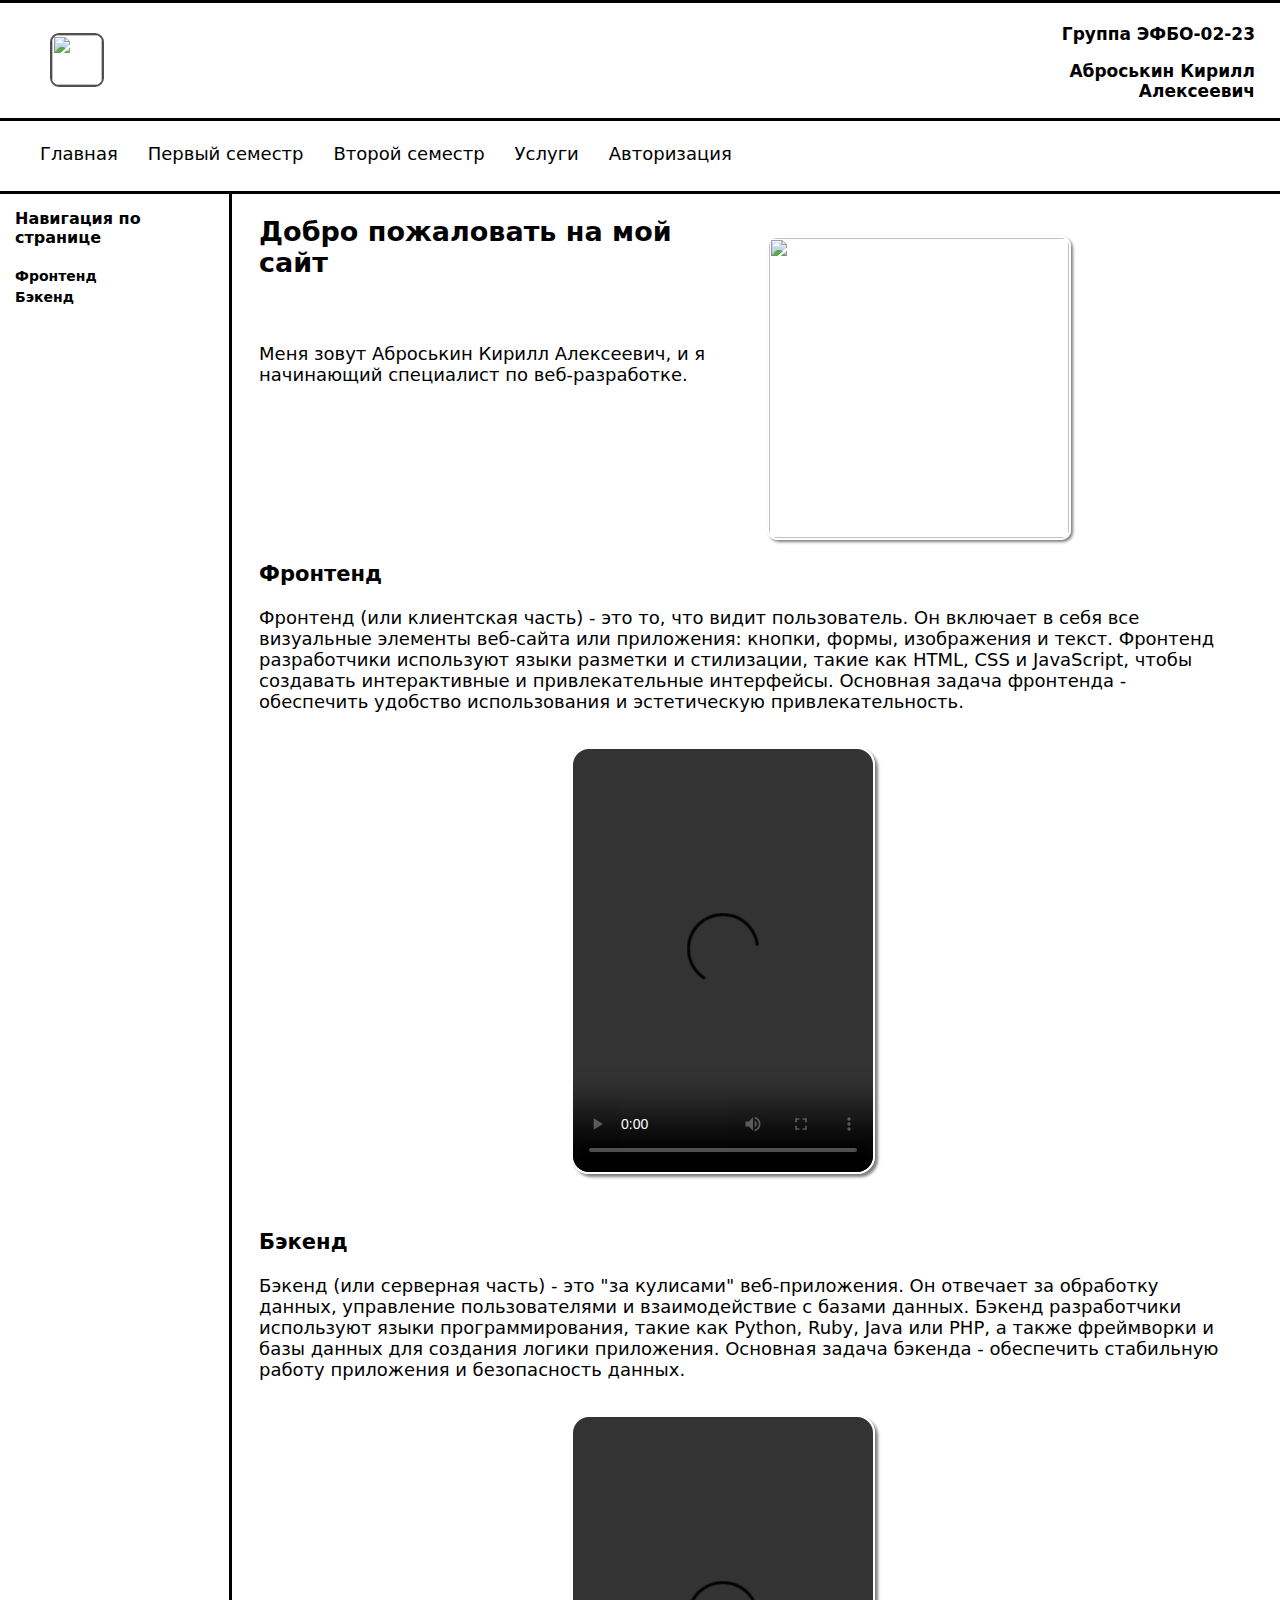
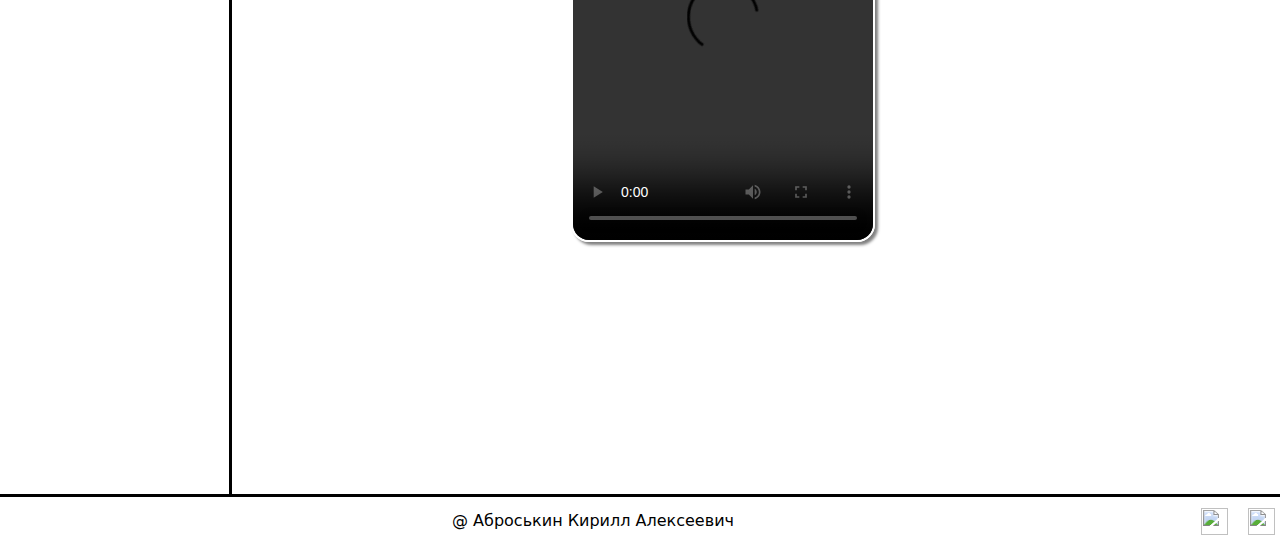
==== index.html @ 1a869c55 "Update and rename prak1.html to index.html" ====
<!DOCTYPE html>
<html lang="en">
<head>
    <style>
        a {
         text-decoration: none; 
        }
       </style>
    <meta charset="UTF-8">
    <meta name="viewport" content="width=device-width, initial-scale=1.0">
    <title>Мой сайт</title>
    <link rel="stylesheet" type="text/css" href="adaptive_styles.css" />
</head>
<body>
    <header>
        <div class="top-header">
            <div class="container1">
                <a href="prak1.html" class="logoHref"><img src="logo.jpg" class="logo-image"></a>
            </div>
            <div class="container2">
                <p>Гpyппa ЭФБО-02-23</p>
                <p>Аброськин Кирилл Алексеевич</p>
            </div>
        </div>
        
        <div class="container3">
                <a href="#" class="animation">Главная</a>
                <a href="prak1(3).html" class="animation">Первый семестр</a>
                <a href="prak1(4).html" class="animation">Второй семестр</a>
                <a href="prak1(2).html" class="animation">Услуги</a>
                <a href="#" class="animation">Авторизация</a>
        </div>
    </header>

    <main>
        <nav>
            <div class = "navigation1">
                <div class = "navigationText">
                <a class="a_nav">Навигация по странице</a><br>
                <a href="#frontend" class="animation2">Фронтенд</a>
                <a href="#backend" class="animation2">Бэкенд</a>
                </div>
            </div>
        </nav>

        <div class = "mainText">

            <div class = "profile">

                <div class = "profileText">
                    <h2>Добро пожаловать на мой сайт</h2><br><br>
                    Меня зовут Аброськин Кирилл Алексеевич, и я начинающий специалист по веб-разработке.
                </div>
                <img src="profilepic.png" class = "profilePic">

            </div>

            <h3 id="frontend">Фронтенд</h3>
            Фронтенд (или клиентская часть) - это то, что видит пользователь. Он включает в себя все визуальные элементы веб-сайта или приложения: кнопки, формы, изображения и текст. Фронтенд разработчики используют языки разметки и стилизации, такие как HTML, CSS и JavaScript, чтобы создавать интерактивные и привлекательные интерфейсы. Основная задача фронтенда - обеспечить удобство использования и эстетическую привлекательность.<br>
            <video class="video1" width="300" height="423" controls> <source src="video1.mp4" type="video/mp4"> </video>
            <h3 id="backend">Бэкенд</h3>
            Бэкенд (или серверная часть) - это "за кулисами" веб-приложения. Он отвечает за обработку данных, управление пользователями и взаимодействие с базами данных. Бэкенд разработчики используют языки программирования, такие как Python, Ruby, Java или PHP, а также фреймворки и базы данных для создания логики приложения. Основная задача бэкенда - обеспечить стабильную работу приложения и безопасность данных.<br>
            <video class="video2" width="300" height="423" controls> <source src="video2.mp4" type="video/mp4"> </video>
        </div>
    </main>

    <footer>
        <div class = "name">
            @ Аброськин Кирилл Алексеевич
        </div>
        <div class = "nnpictures">
            <div class = "telegram"> <a href = "#"><img src="telegram.png" height = "27px" width = "27px"></a> </div>
            <div class = "vk"> <a href = "#"><img src="vk.png" height = "27px" width = "27px"></a> </div>
        </div>
    </footer>

</body>
</html>
---- adaptive_styles.css ----
body {
    font-family: system-ui;
    width: 100%;
    font-size: 16px;
    height: 100%;
    margin: 0;
}

header {
    width: 100%;
}

.top-header{
    display: flex;
    border-top: 3px solid rgb(0, 0, 0);
    height: auto;
    background-image: url('fon_header.jpg');
}

.container1 {
    justify-content: left;
    height: 100px;
    width: 100%;
    align-items: center;
    padding: 0 20px;
    margin-top: 10px;
}

.container2 {
    font-family: system-ui;
    justify-content: right;
    align-items: center;
    text-align: right;
    margin: 4px 25px 0px 130px;
    width: 400px;
    font-size: 17px;
    font-weight: 800;
}

.container3 {
    font-size: 19px;
    justify-content: left;
    height: 70px;
    display: flex;
    align-items: center;
    border-top: 3px solid rgb(0, 0, 0);
    border-bottom: 3px solid rgb(0, 0, 0);
    padding: 0 20px;
}

.logo-image {
    width: 50px;
    height: 50px;
    margin-left: 15px;
    margin-top: 20px;
    border-radius: 9px;
    border: 2px solid rgb(79, 79, 79);
}
.logoHref {
    width: 30px;
}

a {
    color:black;
    display: block;
    margin: 0px 5px 5px 15px;
  }

.a_nav {
    cursor: default;
    font-size: 16px;
}

.animation {
    position: relative;
    text-decoration: none;
    color: black;
    font-size: 18px; 
    padding: 5px;
    transition: color 0.3s;
}
.animation::after {
    content: '';
    position: absolute;
    width: 0;
    height: 2px;
    background-color: rgb(74, 80, 0);
    bottom: 0;
    left: 0;
    transition: width 0.3s ease;
}
.animation:hover::after {
    width: 100%;
}

.animation2:hover {
    transform:scaleX(1.025);
}

nav {
    width: 80%;
    min-width: 120px;
    max-width: 250px;
}

.navigation1 {
    font-weight: 700;
    font-size: 14px;
    width: 100%;
    height: 1900px;
    border-right: 3px solid rgb(0, 0, 0);
    background-image: url('fon_nav.jpg');
    background-size: cover;
}
.navigation2 {
    font-weight: 700;
    font-size: 14px;
    width: 100%;
    height: 1200px;
    border-right: 3px solid rgb(0, 0, 0);
    background-image: url('fon_nav.jpg');
    background-size: cover;
}
.navigation3 {
    font-weight: 700;
    font-size: 14px;
    width: 100%;
    height: 2700px;
    border-right: 3px solid rgb(0, 0, 0);
    background-image: url('fon_nav.jpg');
    background-size: cover;
}


.navigationText {
    padding-top: 15px;
}

main {
    display: flex;
}

.mainText {
    font-size: 18px;
    margin-left: 30px;
    margin-right: 45px;
}

.profile {
    display: flex;
}

.profileText {
    height: auto;
    width: 50%;
}
.profilePic {
    width: 300px;
    height: 300px;
    margin-left: 20px;
    margin-top: 42px;
    border-radius: 10px;
    border: 2px solid rgb(255, 255, 255);
    box-shadow: 2px 2px 3px rgba(0, 0, 0, 0.5);
}

footer {
    border-top: 3px solid black;
    display: flex;
    align-items: center;
    height: auto;
}

.name {
    margin-left: auto;
    width: auto;
    min-width: 250px;
}
.nnpictures {
    margin-top: 11px;
    display: flex;
    margin-left: auto;
}
.telegram {
    border-radius: 9px;
}

.uslugi {
    width: 100%;
    display: grid;
    grid-template-columns: 1fr 1fr 1fr;
}
.usluga1 {
    height: 100%; 
    width: 80%;
    border: 3px solid black;
    border-radius: 3px 3px 6px 6px;
    margin: 10px 30px 0px 0px;
    box-shadow: 4px 3px 4px rgba(0, 0, 0, 0.5);
    overflow: hidden;
}
.uslugaText {
    font-size: 23px;
    margin: 6px 0px 0px 30px;
}
.usluga_pic {
    width: 100%;
    height: 1%;
    object-fit: cover;
    border-bottom: 2px solid black;
}
.zakazButton {
    font-family: cursive;
    font-size: 16px;
    margin: 6px 0px 0px 30px;
    width: 90px;
    height: 27px;
    border: 2px solid black;
    box-shadow: 1px 1px 3px rgba(0, 0, 0, 0.5);
    cursor: pointer;
    background-color: transparent;
    color: black;
    transition: background-color 0.3s, color 0.3s, box-shadow 0.3s, transform 0.3s;
}
.zakazButton:hover {
    box-shadow: 2px 2px 6px rgba(0, 0, 0, 0.7);
    transform: scale(1.01);
    background-color: rgb(255, 250, 216);
}
.zakazButton:active {
    box-shadow: 1px 1px 4px rgba(0, 0, 0, 0.3);
    transform: scale(0.95);
}

.different_text {
    font-family:'Gill Sans', 'Gill Sans MT', Calibri, 'Trebuchet MS', sans-serif;
    font-size: 21px;
}

.modal {
    position: fixed;
    inset: 0;
    background-color: rgba(0, 0, 0, 0.5);
    display: flex;
    cursor: pointer;
    padding: 30px;
    overflow-y: auto;
    display: none;
  }

  .modal__main {
    position: relative;
    max-width: 450px;
    background-color: rgb(255, 255, 255);
    margin: auto;
    color: #000;
    border-radius: 16px;
    padding: 30px;
    cursor: default;
    border: 3px solid rgb(39, 38, 38);
  }

  .modal__title {
    margin-bottom: 30px;
  }

  .modal__close {
    background-color: transparent;
    border: none;
    cursor: pointer;
    font-size: 22px;
    position: absolute;
    top: 10px;
    right: 10px;
  }

.modal__form {
    margin-top: 30px;
    display: block;
}

.form {
    display: flex;
    justify-content: space-between;
    margin-bottom: 10px;
}

input {
    width: 71%;
    font-family: cursive;
    border: 2px solid black;
}
select {
    margin-right: 49.5%;
    width: 23%;
    font-family: cursive;
    border: 2px solid black;
    cursor: pointer;
}
.date {
    width: 22%;
    margin-right: 49.5%;
    cursor: pointer;
}
textarea {
    width: 71%;
    height: 70px;
    margin-left: 4%;
    border: 2px solid black;
    font-family: cursive;
}
.regCheckbox {
    width: 15px;
    cursor: pointer;
}
.submit {
    background-color: transparent;
    width: 50%;
    margin-left: 25%;
    cursor: pointer;
}

video {
    margin: 35px 30px 30px 32%;
    border-radius: 18px;
    box-shadow: 3px 3px 3px rgba(0, 0, 0, 0.5);
    border: 2px solid rgb(255, 255, 255);
}

table {
    text-align: left;
    border: 3px solid black;
    border-collapse: collapse;
}
.table-container {
    overflow-x: auto;
    min-width: 300px;
}
th {
    background-color: #d0d0d0;
    padding: 5px;
}
td {
    padding: 5px;
}
.tr1 {
    background-color: #ededed;
}
.tr1:hover{
    color: rgba(201, 194, 145, 0.904);
}
.tr2:hover{
    color: rgb(201, 194, 145);
}
.attendCheckbox {
    width: 15px;
    accent-color: rgb(185, 185, 185);
}

iframe {
    border: 3px solid black;
}

.pdf_container {
    border: 3px solid black;
    width: 80%;
    height: auto;
    aspect-ratio: 3 / 4;
    position: relative;
    margin-top: 45px;
}
.pdf_title {
    position: absolute;
    top: -19px;
    left: 10px;
    background-color: rgb(255, 255, 255);
    padding: 0px 8px 4px 8px;
    font-size: 18px;
    font-weight: 700;
    border: 3px solid black;
}
.pdf_frame {
    width: 100%;
    height: 100%;
    border: none;
}


@media (min-width: 768px) and (max-width: 1000px) {
    body {
        font-family: system-ui;
        width: 100%;
        font-size: 16px;
        height: 100%;
        margin: 0;
    }
    
    header {
        width: 100%;
    }
    
    .top-header{
        display: flex;
        border-top: 3px solid rgb(0, 0, 0);
        height: auto;
        background-image: url('fon_header.jpg');
        width: 100%
    }
    
    .container1 {
        justify-content: left;
        height: 100px;
        width: 100%;
        align-items: center;
        padding: 0 20px;
        margin-top: 10px;
    }
    
    .container2 {
        font-family: system-ui;
        justify-content: right;
        align-items: center;
        text-align: right;
        margin: 4px 25px 0px 130px;
        width: 400px;
        font-size: 17px;
        font-weight: 800;
    }
    
    .container3 {
        font-size: 19px;
        justify-content: left;
        height: 70px;
        display: flex;
        align-items: center;
        border-top: 3px solid rgb(0, 0, 0);
        border-bottom: 3px solid rgb(0, 0, 0);
        padding: 0 20px;
    }
    
    .logo-image {
        width: 50px;
        height: 50px;
        margin-left: 15px;
        margin-top: 20px;
        border-radius: 9px;
        border: 2px solid rgb(79, 79, 79);
    }
    .logoHref {
        width: 30px;
    }
    
    a {
        color:black;
        display: block;
        margin: 0px 5px 5px 15px;
      }
    
    .a_nav {
        cursor: default;
        font-size: 16px;
    }
    
    .animation {
        position: relative;
        text-decoration: none;
        color: black;
        font-size: 18px; 
        padding: 5px;
        transition: color 0.3s;
    }
    .animation::after {
        content: '';
        position: absolute;
        width: 0;
        height: 2px;
        background-color: rgb(74, 80, 0);
        bottom: 0;
        left: 0;
        transition: width 0.3s ease;
    }
    .animation:hover::after {
        width: 100%;
    }
    
    .animation2:hover {
        transform:scaleX(1.025);
    }
    
    nav {
        width: 50%;
        min-width: 120px;
        max-width: 250px;
    }
    
    .navigation1 {
        font-weight: 700;
        font-size: 14px;
        width: 100%;
        height: 1700px;
        border-right: 3px solid rgb(0, 0, 0);
        background-image: url('fon_nav.jpg');
        background-size: cover;
    }
    .navigation2 {
        font-weight: 700;
        font-size: 14px;
        width: 100%;
        height: 1700px;
        border-right: 3px solid rgb(0, 0, 0);
        background-image: url('fon_nav.jpg');
        background-size: cover;
    }
    .navigation3 {
        font-weight: 700;
        font-size: 14px;
        width: 100%;
        height: 2700px;
        border-right: 3px solid rgb(0, 0, 0);
        background-image: url('fon_nav.jpg');
        background-size: cover;
    }
    
    
    .navigationText {
        padding-top: 15px;
    }
    
    main {
        display: flex;
    }
    
    .mainText {
        font-size: 18px;
        margin-left: 30px;
        margin-right: 45px;
    }
    
    .profile {
        display: flex;
    }
    
    .profileText {
        height: auto;
        width: 50%;
    }
    .profilePic {
        width: 220px;
        height: 220px;
        margin-left: 20px;
        margin-top: 42px;
        border-radius: 10px;
        border: 2px solid rgb(255, 255, 255);
        box-shadow: 2px 2px 3px rgba(0, 0, 0, 0.5);
    }
    
    footer {
        border-top: 3px solid black;
        display: flex;
        align-items: center;
        height: auto;
    }
    
    .name {
        margin-left: auto;
        width: auto;
        min-width: 250px;
    }
    .nnpictures {
        margin-top: 11px;
        display: flex;
        margin-left: auto;
    }
    .telegram {
        border-radius: 9px;
    }
    
    .uslugi {
        width: 100%;
        display: grid;
        grid-template-columns: 1fr 1fr;
        row-gap: 20px;
    }
    
    .uslugi > :nth-child(3) {
        justify-self: center;
        margin-left: 87.5%;
    }
    
    .usluga1 {
        height: 100%; 
        width: 80%;
        border: 3px solid black;
        border-radius: 3px 3px 6px 6px;
        margin: 10px 30px 0px 0px;
        box-shadow: 4px 3px 4px rgba(0, 0, 0, 0.5);
        overflow: hidden;
    }
    .uslugaText {
        font-size: 23px;
        margin: 6px 0px 0px 30px;
    }
    .usluga_pic {
        width: 100%;
        height: 1%;
        object-fit: cover;
        border-bottom: 2px solid black;
    }
    .zakazButton {
        font-family: cursive;
        font-size: 16px;
        margin: 6px 0px 0px 30px;
        width: 90px;
        height: 27px;
        border: 2px solid black;
        box-shadow: 1px 1px 3px rgba(0, 0, 0, 0.5);
        cursor: pointer;
        background-color: transparent;
        color: black;
        transition: background-color 0.3s, color 0.3s, box-shadow 0.3s, transform 0.3s;
    }
    .zakazButton:hover {
        box-shadow: 2px 2px 6px rgba(0, 0, 0, 0.7);
        transform: scale(1.01);
        background-color: rgb(255, 250, 216);
    }
    .zakazButton:active {
        box-shadow: 1px 1px 4px rgba(0, 0, 0, 0.3);
        transform: scale(0.95);
    }
    
    .different_text {
        font-family:'Gill Sans', 'Gill Sans MT', Calibri, 'Trebuchet MS', sans-serif;
        font-size: 21px;
    }
    
    .modal {
        position: fixed;
        inset: 0;
        background-color: rgba(0, 0, 0, 0.5);
        display: flex;
        cursor: pointer;
        padding: 30px;
        overflow-y: auto;
        display: none;
      }
    
      .modal__main {
        position: relative;
        max-width: 450px;
        background-color: rgb(255, 255, 255);
        margin: auto;
        color: #000;
        border-radius: 16px;
        padding: 30px;
        cursor: default;
        border: 3px solid rgb(39, 38, 38);
      }
    
      .modal__title {
        margin-bottom: 30px;
      }
    
      .modal__close {
        background-color: transparent;
        border: none;
        cursor: pointer;
        font-size: 22px;
        position: absolute;
        top: 10px;
        right: 10px;
      }
    
    .modal__form {
        margin-top: 30px;
        display: block;
    }
    
    .form {
        display: flex;
        justify-content: space-between;
        margin-bottom: 10px;
    }
    
    input {
        width: 71%;
        font-family: cursive;
        border: 2px solid black;
    }
    select {
        margin-right: 49.5%;
        width: 23%;
        font-family: cursive;
        border: 2px solid black;
        cursor: pointer;
    }
    .date {
        width: 22%;
        margin-right: 49.5%;
        cursor: pointer;
    }
    textarea {
        width: 71%;
        height: 70px;
        margin-left: 4%;
        border: 2px solid black;
        font-family: cursive;
    }
    .regCheckbox {
        width: 15px;
        cursor: pointer;
    }
    .submit {
        background-color: transparent;
        width: 50%;
        margin-left: 25%;
        cursor: pointer;
    }
    
    video {
        margin: 35px 30px 30px 32%;
        border-radius: 18px;
        box-shadow: 3px 3px 3px rgba(0, 0, 0, 0.5);
        border: 2px solid rgb(255, 255, 255);
    }
    
    table {
        text-align: left;
        border: 3px solid black;
        border-collapse: collapse;
        width: 700px;
        height: 400px;
    }
    .table-container {
        overflow-x: auto;
    }
    th {
        background-color: #d0d0d0;
        padding: 5px;
    }
    td {
        padding: 5px;
    }
    .tr1 {
        background-color: #ededed;
    }
    .tr1:hover{
        color: rgba(201, 194, 145, 0.904);
    }
    .tr2:hover{
        color: rgb(201, 194, 145);
    }
    .attendCheckbox {
        width: 15px;
        accent-color: rgb(185, 185, 185);
    }

    
    iframe {
        border: 3px solid black;
        border-radius: 2px;
        width: 75%;
        aspect-ratio: 7 / 3;
    }
    
    .pdf_container {
        border: 3px solid black;
        width: 75%;
        height: auto;
        aspect-ratio: 3 / 4;
        position: relative;
        margin-top: 45px;
    }
    .pdf_title {
        position: absolute;
        top: -19px;
        left: 10px;
        background-color: rgb(255, 255, 255);
        padding: 0px 8px 4px 8px;
        font-size: 18px;
        font-weight: 700;
        border: 3px solid black;
    }
    .pdf_frame {
        width: 100%;
        height: 100%;
        border: none;
    }
}

@media (max-width: 767px) {
    main {
        display: flex;
        flex-direction: column;
    }
    /* Сбоку контейнер перемещается вниз */
    nav {
        position: static; /* Навигация будет в потоке документа */
        width: 100%; /* Занимает всю ширину экрана */
        max-width: 1000px;
        height: auto; /* Высота будет зависеть от контента */
        background-image: none; /* Убираем фоновое изображение */
        border-bottom: 3px solid rgb(0, 0, 0);
        align-items: center;
    }

    .navigation1 {
        height: auto; /* Высота будет зависеть от контента */
        border-right: none; /* Убираем правую границу */
        background-image: none; /* Убираем фоновое изображение */
        width: 100%;
    }
    .navigation2 {
        height: auto; /* Высота будет зависеть от контента */
        border-right: none; /* Убираем правую границу */
        background-image: none; /* Убираем фоновое изображение */
        width: 100%;
    }
    .navigation3 {
        height: auto; /* Высота будет зависеть от контента */
        border-right: none; /* Убираем правую границу */
        background-image: none; /* Убираем фоновое изображение */
        width: 100%;
    }

    .navigationText {
        text-align: center;
        margin-bottom: 15px;
    }
    
    /* Добавляем отступ между container3 и nav */
    .container3 {
        font-size: 19px;
        justify-content: flex-start; /* Можно использовать flex-start, чтобы выровнять элементы сверху */
        height: auto; /* Автоматическая высота для вертикального меню */
        display: flex;
        flex-direction: column; /* Меняем направление на вертикальное */
        align-items: flex-start; /* Выравнивание элементов по левому краю */
        border-top: 3px solid rgb(0, 0, 0);
        border-bottom: 3px solid rgb(0, 0, 0);
        padding: 20px 0; /* Меняем отступы для вертикального размещения */
        align-items: center;
    }

    .profilePic {
        width: 140px;
        height: 140px;
    }

    .video1 {
        margin: 5% 3% 3% 5%;
        border-radius: 18px;
        box-shadow: 3px 3px 3px rgba(0, 0, 0, 0.5);
        border: 2px solid rgb(255, 255, 255);
    }
    .video2 {
        margin: 5% 5% 3% 5%;
        border-radius: 18px;
        box-shadow: 3px 3px 3px rgba(0, 0, 0, 0.5);
        border: 2px solid rgb(255, 255, 255);
    }

    .mainText {
        margin: 0px 15px 0px 15px;
    }

    .uslugi {
        width: 100%;
        display: grid;
        grid-template-columns: 1fr;
        row-gap: 20px;
        margin: 0;
    }
    .usluga1 {
        margin-left: 10%;
    }

    .different_text {
        margin-bottom: 20px;
    }

    .form {
        display: flex;
        flex-direction: column;
        justify-content: space-between;
        margin-bottom: 10px;
    }
    textarea {
        margin-left: 0;
    }
    
    table {
        text-align: left;
        border: 3px solid black;
        border-collapse: collapse;
        min-width: 1000px;
        width: 100%;
    }
    .table-container {
        overflow-x: auto;
    }

    iframe {
        border: 3px solid black;
        border-radius: 2px;
        width: 75%;
        height: 40%;
    }
    .pdf_container {
        border: 3px solid black;
        width: 75%;
        height: auto;
        position: relative;
        margin-top: 45px;
        margin-bottom: 20px;
    }
}
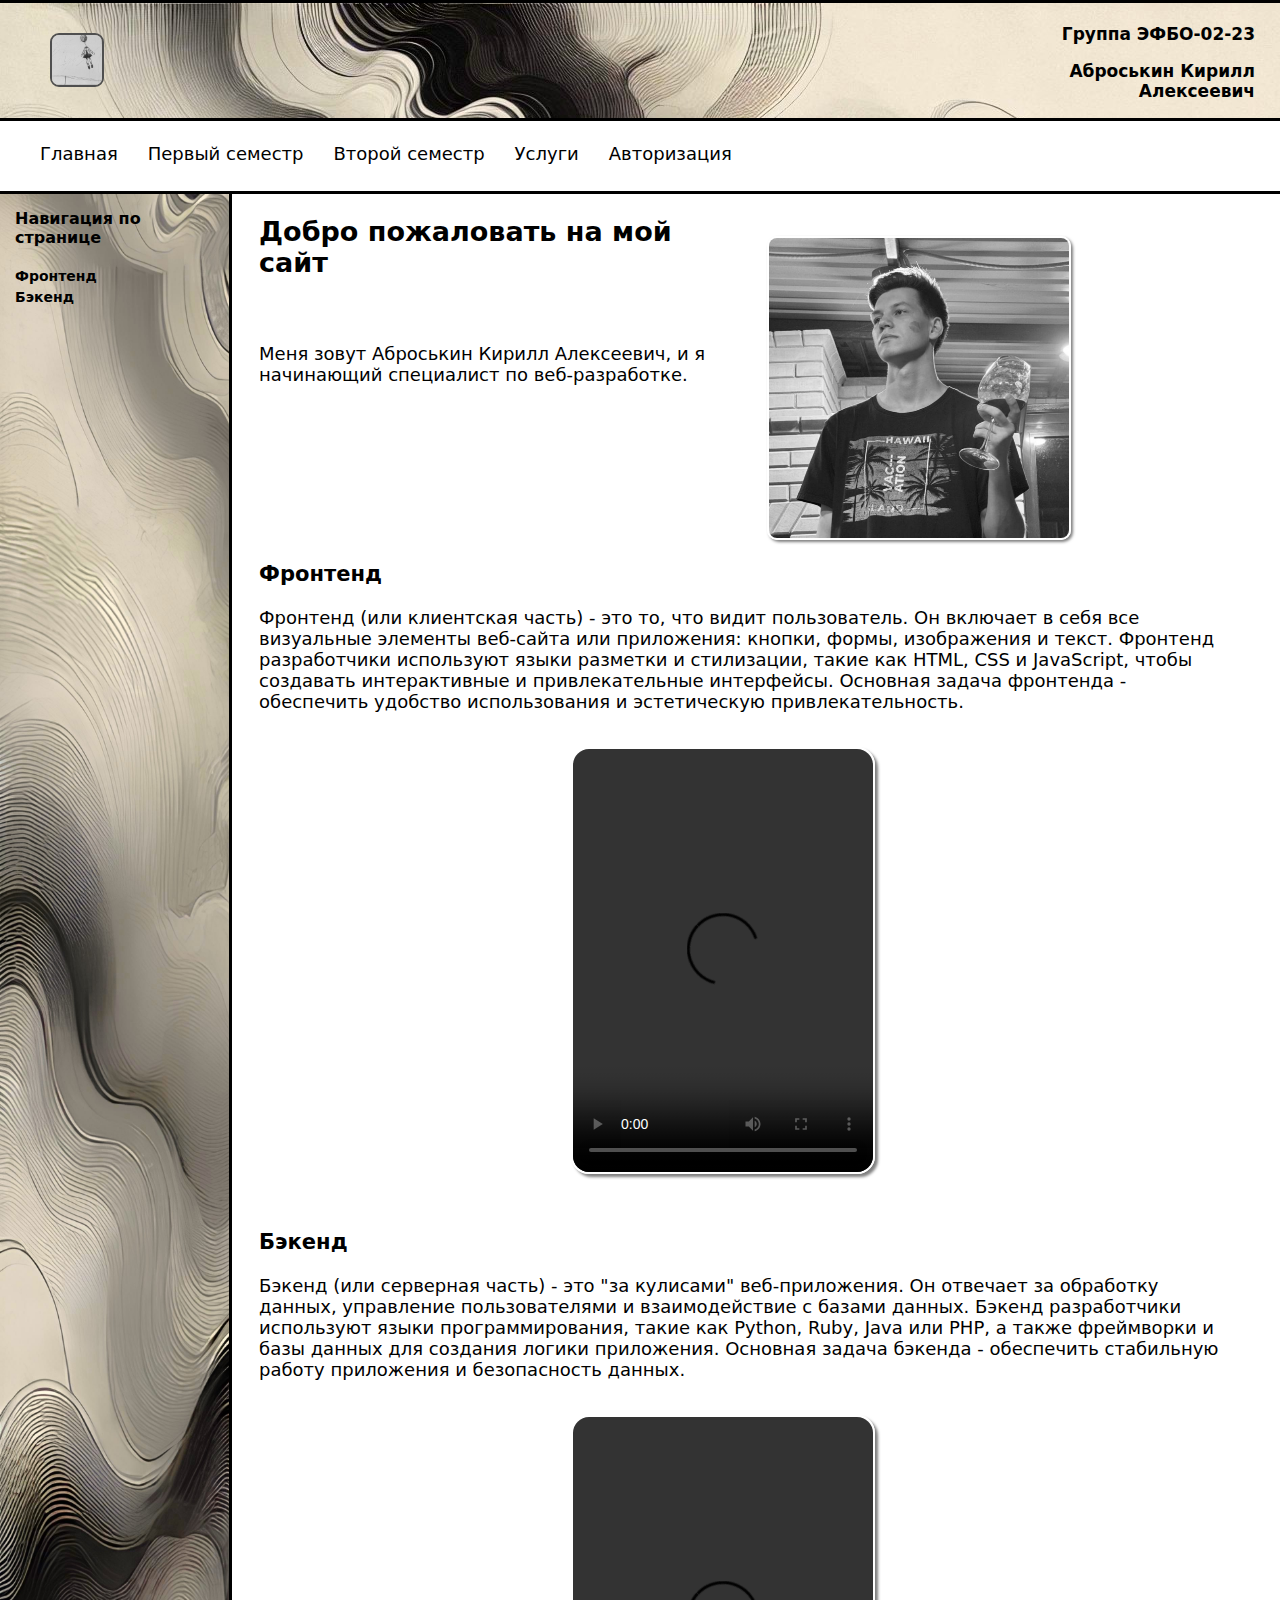
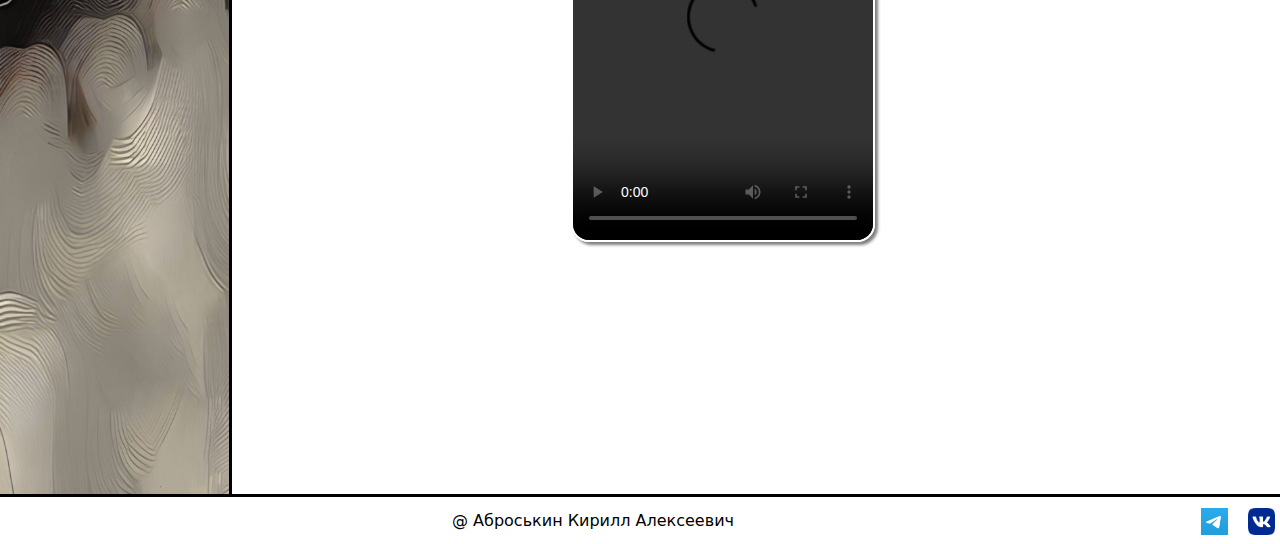
==== commit cbb041c0: "Update index.html" ====
--- a/index.html
+++ b/index.html
@@ -15,7 +15,7 @@
     <header>
         <div class="top-header">
             <div class="container1">
-                <a href="prak1.html" class="logoHref"><img src="logo.jpg" class="logo-image"></a>
+                <a href="index.html" class="logoHref"><img src="logo.jpg" class="logo-image"></a>
             </div>
             <div class="container2">
                 <p>Гpyппa ЭФБО-02-23</p>
